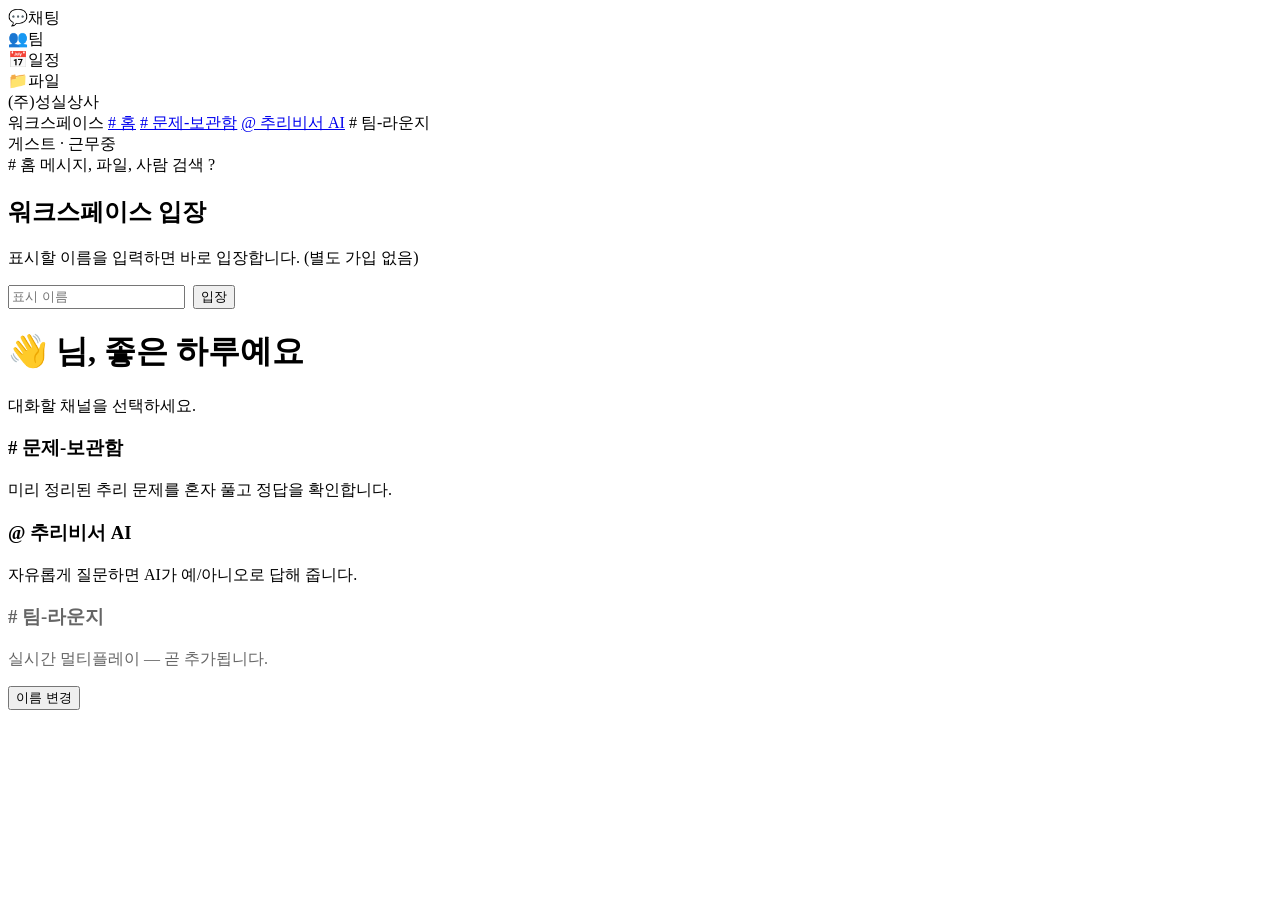
==== src/main/resources/static/index.html @ 0ebd8daa "feat: reskin UI as office messenger (Teams-style) disguise + boss key (fake Outlook)" ====
<!DOCTYPE html>
<html lang="ko">
<head>
  <meta charset="UTF-8">
  <meta name="viewport" content="width=device-width, initial-scale=1.0">
  <title>협업 워크스페이스</title>
  <link rel="stylesheet" href="/css/style.css">
</head>
<body>
  <div class="app">
    <nav class="rail" aria-label="앱">
      <div class="rail-item active"><span class="ic">💬</span>채팅</div>
      <div class="rail-item"><span class="ic">👥</span>팀</div>
      <div class="rail-item"><span class="ic">📅</span>일정</div>
      <div class="rail-item"><span class="ic">📁</span>파일</div>
    </nav>

    <aside class="sidebar">
      <div class="ws-header">(주)성실상사</div>
      <div class="nav">
        <span class="nav-label">워크스페이스</span>
        <a class="nav-item active" href="/"># 홈</a>
        <a class="nav-item" href="/classic.html"># 문제-보관함</a>
        <a class="nav-item" href="/ai.html">@ 추리비서 AI</a>
        <span class="nav-item disabled"># 팀-라운지</span>
      </div>
      <div class="sidebar-foot"><span class="status-dot"></span> <span data-me-name>게스트</span> · 근무중</div>
    </aside>

    <div class="main">
      <header class="topbar">
        <span class="topbar-title"># 홈</span>
        <span class="topbar-search">메시지, 파일, 사람 검색</span>
        <span class="topbar-spacer"></span>
        <span class="avatar" data-me-avatar>?</span>
      </header>

      <div class="content">
        <div class="content-narrow">

          <div id="nickname-setup" class="card hidden" style="margin-top:12px;">
            <h2>워크스페이스 입장</h2>
            <p class="muted">표시할 이름을 입력하면 바로 입장합니다. (별도 가입 없음)</p>
            <div style="display:flex; gap:8px; margin-top:12px;">
              <input type="text" id="nickname-input" placeholder="표시 이름" maxlength="20">
              <button id="nickname-save" style="white-space:nowrap;">입장</button>
            </div>
          </div>

          <div id="mode-select" class="hidden">
            <h1>👋 <b id="hello"></b> 님, 좋은 하루예요</h1>
            <p class="muted" style="margin-bottom:16px;">대화할 채널을 선택하세요.</p>

            <div class="card clickable" onclick="location.href='/classic.html'">
              <h3># 문제-보관함</h3>
              <p class="muted">미리 정리된 추리 문제를 혼자 풀고 정답을 확인합니다.</p>
            </div>
            <div class="card clickable" onclick="location.href='/ai.html'">
              <h3>@ 추리비서 AI</h3>
              <p class="muted">자유롭게 질문하면 AI가 예/아니오로 답해 줍니다.</p>
            </div>
            <div class="card" style="opacity:.6;">
              <h3># 팀-라운지</h3>
              <p class="muted">실시간 멀티플레이 — 곧 추가됩니다.</p>
            </div>

            <p style="margin-top:8px;"><button class="ghost" onclick="changeNickname()">이름 변경</button></p>
          </div>

        </div>
      </div>
    </div>
  </div>

  <script src="/js/nickname.js"></script>
  <script src="/js/shell.js"></script>
  <script src="/js/boss.js"></script>
  <script>
    const setup = document.getElementById("nickname-setup");
    const select = document.getElementById("mode-select");

    function render() {
      const nick = getNickname();
      if (nick) {
        document.getElementById("hello").textContent = nick;
        select.classList.remove("hidden");
        setup.classList.add("hidden");
      } else {
        setup.classList.remove("hidden");
        select.classList.add("hidden");
      }
    }

    function changeNickname() {
      localStorage.removeItem("turtlesoup.nickname");
      location.reload();
    }

    document.getElementById("nickname-save").addEventListener("click", () => {
      const v = document.getElementById("nickname-input").value.trim();
      if (v) { setNickname(v); location.reload(); }
    });
    document.getElementById("nickname-input").addEventListener("keydown", (e) => {
      if (e.key === "Enter") document.getElementById("nickname-save").click();
    });

    render();
  </script>
</body>
</html>
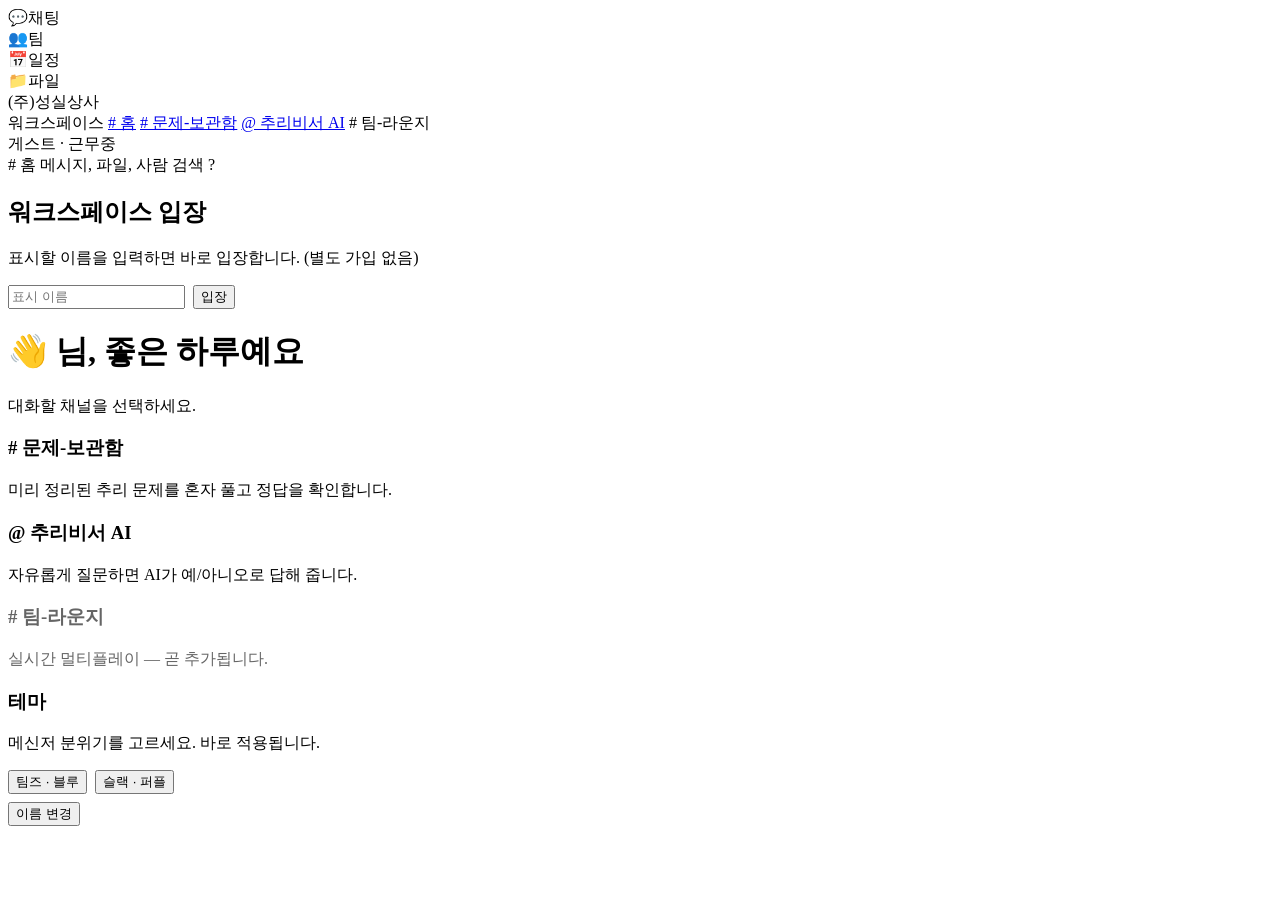
==== commit a2c2e03f: "feat: theme switcher (Teams blue / Slack purple), persisted per browser" ====
--- a/src/main/resources/static/index.html
+++ b/src/main/resources/static/index.html
@@ -5,6 +5,7 @@
   <meta name="viewport" content="width=device-width, initial-scale=1.0">
   <title>협업 워크스페이스</title>
   <link rel="stylesheet" href="/css/style.css">
+  <script src="/js/theme.js"></script>
 </head>
 <body>
   <div class="app">
@@ -64,6 +65,15 @@
               <p class="muted">실시간 멀티플레이 — 곧 추가됩니다.</p>
             </div>
 
+            <div class="card">
+              <h3>테마</h3>
+              <p class="muted">메신저 분위기를 고르세요. 바로 적용됩니다.</p>
+              <div style="display:flex; gap:8px; margin-top:10px;">
+                <button class="theme-btn" data-theme-val="teams">팀즈 · 블루</button>
+                <button class="theme-btn" data-theme-val="slack">슬랙 · 퍼플</button>
+              </div>
+            </div>
+
             <p style="margin-top:8px;"><button class="ghost" onclick="changeNickname()">이름 변경</button></p>
           </div>
 
@@ -104,6 +114,17 @@
       if (e.key === "Enter") document.getElementById("nickname-save").click();
     });
 
+    function renderThemeButtons() {
+      const cur = (typeof getTheme === "function" && getTheme()) || "teams";
+      document.querySelectorAll(".theme-btn").forEach(b => {
+        b.classList.toggle("ghost", b.dataset.themeVal !== cur);
+      });
+    }
+    document.querySelectorAll(".theme-btn").forEach(b => {
+      b.addEventListener("click", () => { setTheme(b.dataset.themeVal); renderThemeButtons(); });
+    });
+    renderThemeButtons();
+
     render();
   </script>
 </body>
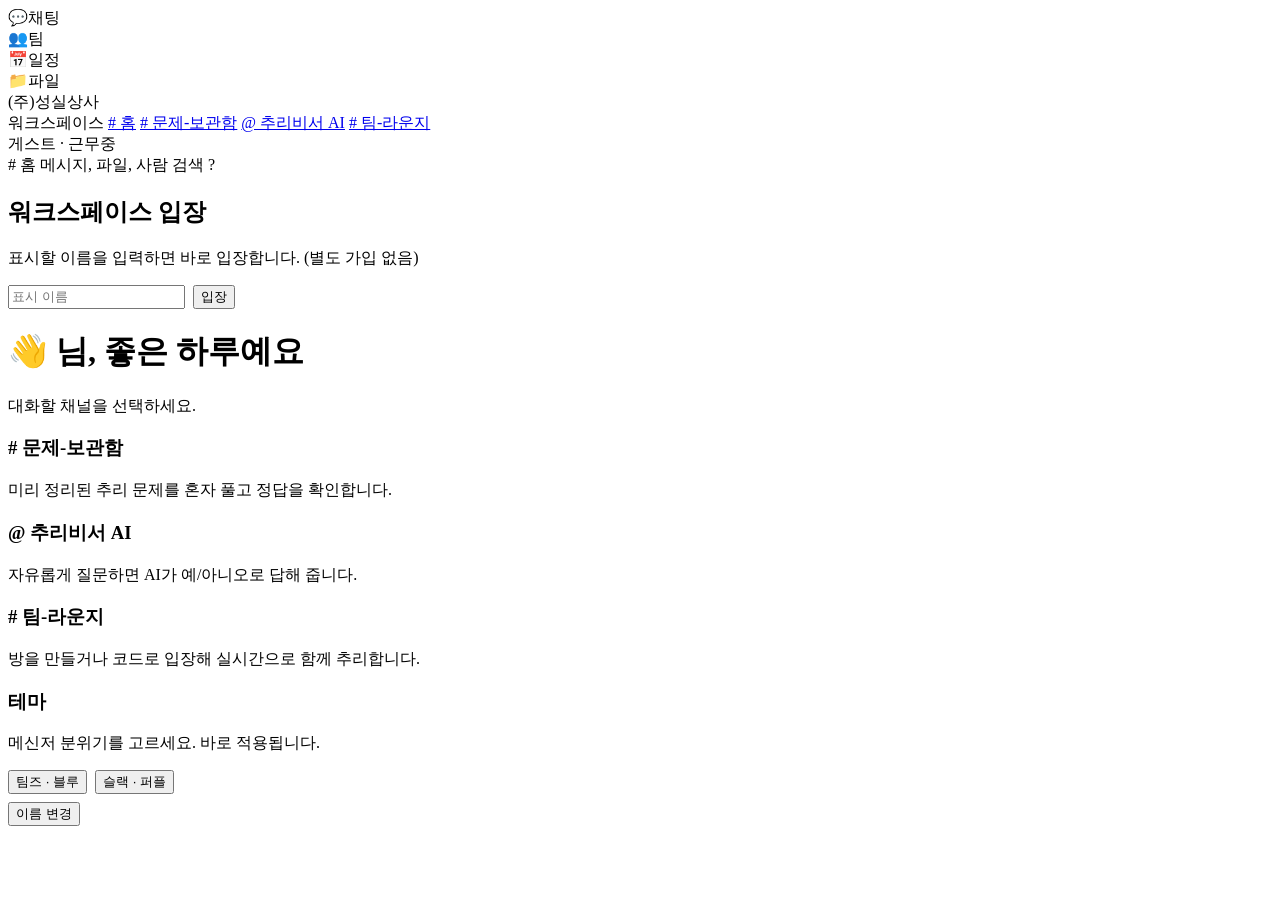
==== commit 09c7cbc0: "feat: add multiplayer room UI (lobby + live room + host hints) and enable nav" ====
--- a/src/main/resources/static/index.html
+++ b/src/main/resources/static/index.html
@@ -23,7 +23,7 @@
         <a class="nav-item active" href="/"># 홈</a>
         <a class="nav-item" href="/classic.html"># 문제-보관함</a>
         <a class="nav-item" href="/ai.html">@ 추리비서 AI</a>
-        <span class="nav-item disabled"># 팀-라운지</span>
+        <a class="nav-item" href="/room.html"># 팀-라운지</a>
       </div>
       <div class="sidebar-foot"><span class="status-dot"></span> <span data-me-name>게스트</span> · 근무중</div>
     </aside>
@@ -60,9 +60,9 @@
               <h3>@ 추리비서 AI</h3>
               <p class="muted">자유롭게 질문하면 AI가 예/아니오로 답해 줍니다.</p>
             </div>
-            <div class="card" style="opacity:.6;">
+            <div class="card clickable" onclick="location.href='/room.html'">
               <h3># 팀-라운지</h3>
-              <p class="muted">실시간 멀티플레이 — 곧 추가됩니다.</p>
+              <p class="muted">방을 만들거나 코드로 입장해 실시간으로 함께 추리합니다.</p>
             </div>
 
             <div class="card">
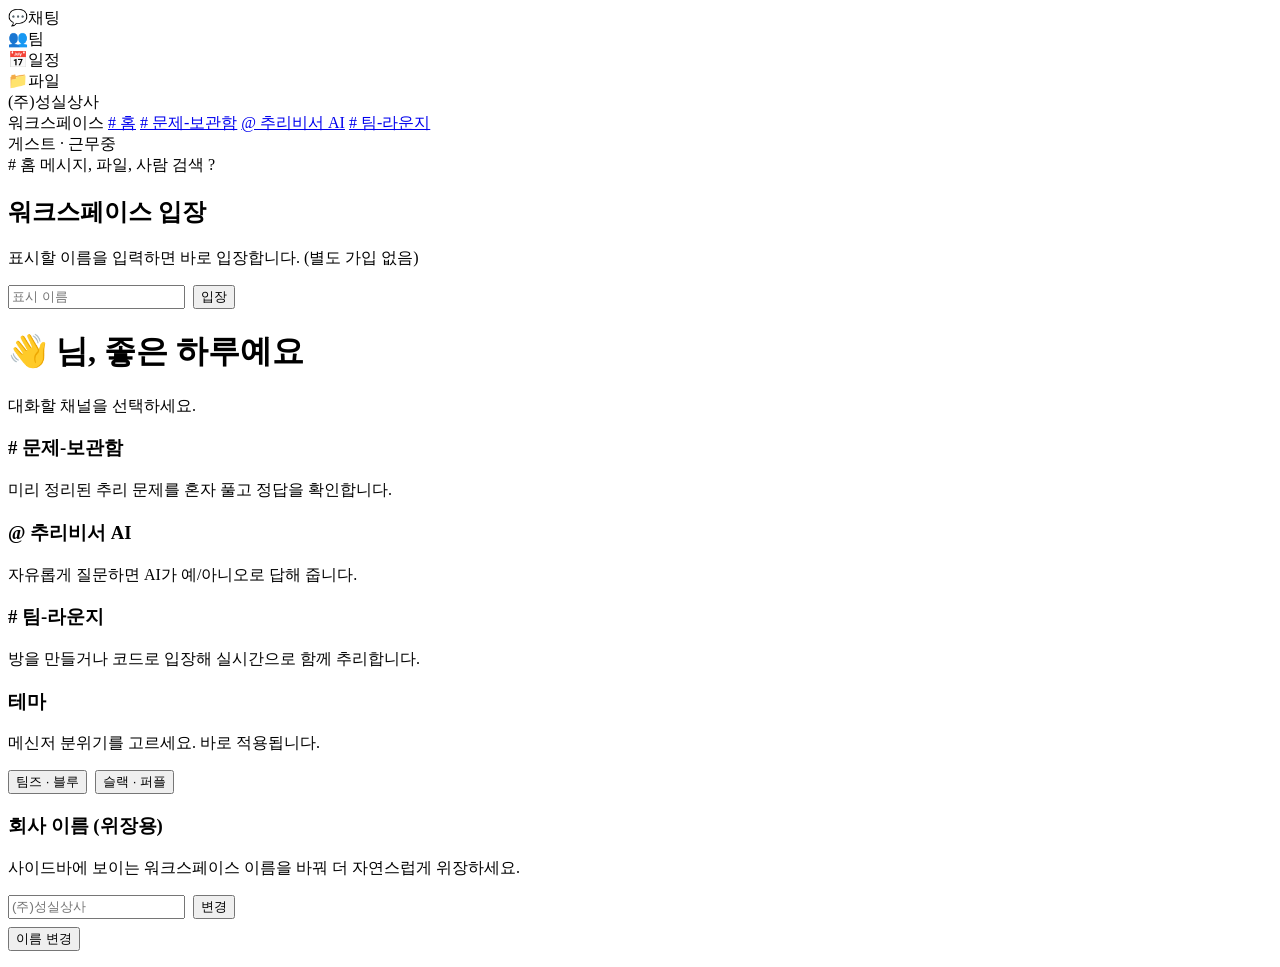
==== commit c6d814fb: "feat: user-editable workspace (company) name, persisted per browser" ====
--- a/src/main/resources/static/index.html
+++ b/src/main/resources/static/index.html
@@ -74,6 +74,15 @@
               </div>
             </div>
 
+            <div class="card">
+              <h3>회사 이름 (위장용)</h3>
+              <p class="muted">사이드바에 보이는 워크스페이스 이름을 바꿔 더 자연스럽게 위장하세요.</p>
+              <div style="display:flex; gap:8px; margin-top:10px;">
+                <input type="text" id="company-input" maxlength="30" placeholder="(주)성실상사">
+                <button id="company-save" style="white-space:nowrap;">변경</button>
+              </div>
+            </div>
+
             <p style="margin-top:8px;"><button class="ghost" onclick="changeNickname()">이름 변경</button></p>
           </div>
 
@@ -83,6 +92,7 @@
   </div>
 
   <script src="/js/nickname.js"></script>
+  <script src="/js/workspace.js"></script>
   <script src="/js/shell.js"></script>
   <script src="/js/boss.js"></script>
   <script>
@@ -125,6 +135,14 @@
     });
     renderThemeButtons();
 
+    const companyInput = document.getElementById("company-input");
+    if (typeof getCompany === "function") companyInput.value = getCompany();
+    function saveCompany() {
+      if (typeof setCompany === "function") setCompany(companyInput.value);
+    }
+    document.getElementById("company-save").addEventListener("click", saveCompany);
+    companyInput.addEventListener("keydown", (e) => { if (e.key === "Enter") saveCompany(); });
+
     render();
   </script>
 </body>
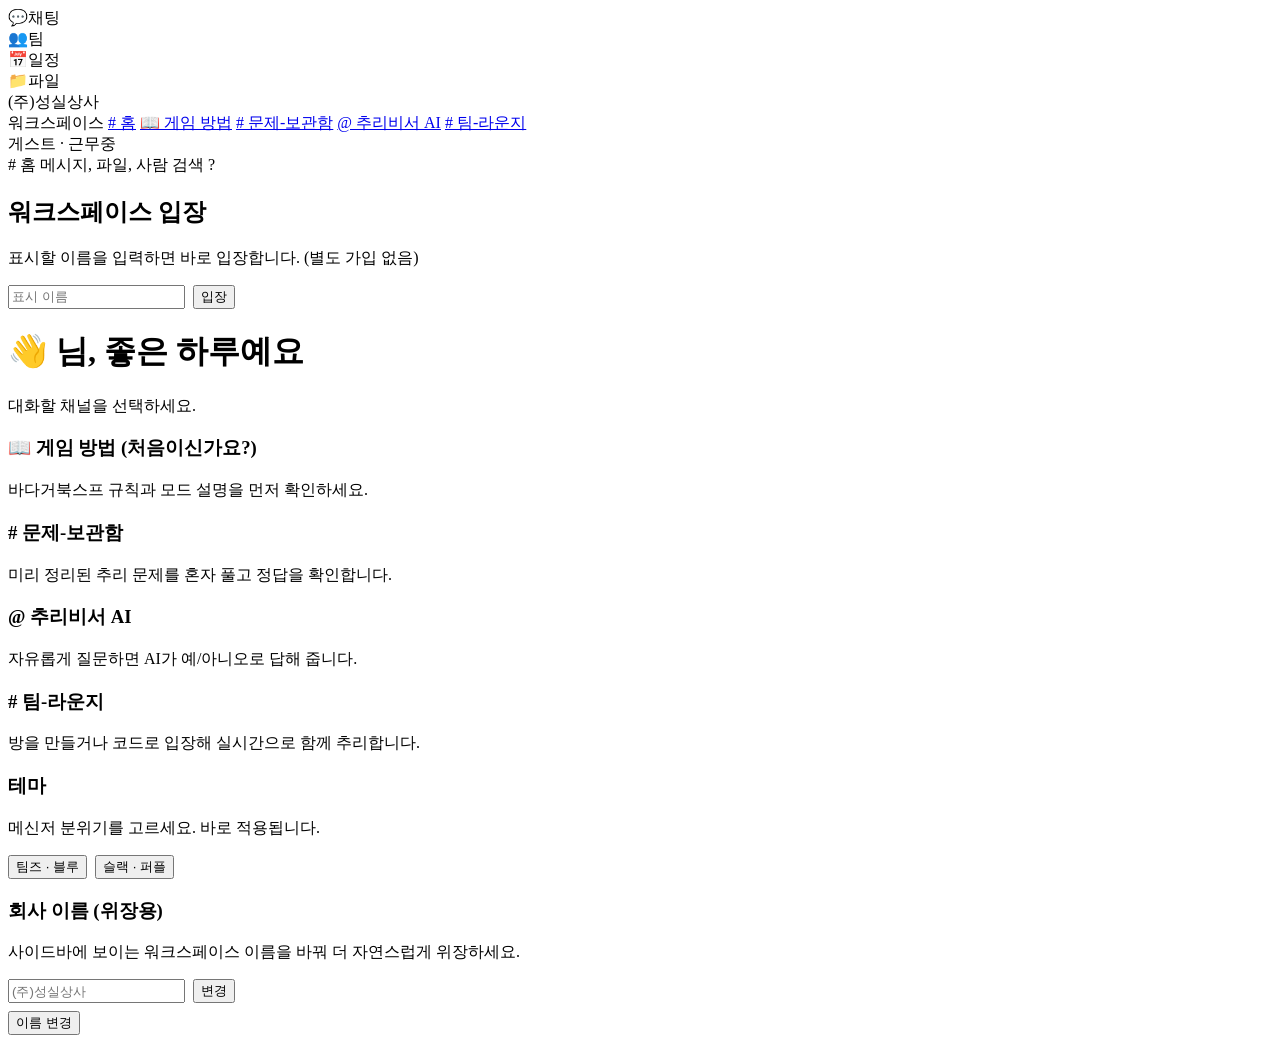
==== commit e6f316c3: "feat: add game guide page (how to play) linked from home and sidebar" ====
--- a/src/main/resources/static/index.html
+++ b/src/main/resources/static/index.html
@@ -21,6 +21,7 @@
       <div class="nav">
         <span class="nav-label">워크스페이스</span>
         <a class="nav-item active" href="/"># 홈</a>
+        <a class="nav-item" href="/guide.html">📖 게임 방법</a>
         <a class="nav-item" href="/classic.html"># 문제-보관함</a>
         <a class="nav-item" href="/ai.html">@ 추리비서 AI</a>
         <a class="nav-item" href="/room.html"># 팀-라운지</a>
@@ -52,6 +53,10 @@
             <h1>👋 <b id="hello"></b> 님, 좋은 하루예요</h1>
             <p class="muted" style="margin-bottom:16px;">대화할 채널을 선택하세요.</p>
 
+            <div class="card clickable" onclick="location.href='/guide.html'" style="border-left:5px solid var(--accent);">
+              <h3>📖 게임 방법 (처음이신가요?)</h3>
+              <p class="muted">바다거북스프 규칙과 모드 설명을 먼저 확인하세요.</p>
+            </div>
             <div class="card clickable" onclick="location.href='/classic.html'">
               <h3># 문제-보관함</h3>
               <p class="muted">미리 정리된 추리 문제를 혼자 풀고 정답을 확인합니다.</p>
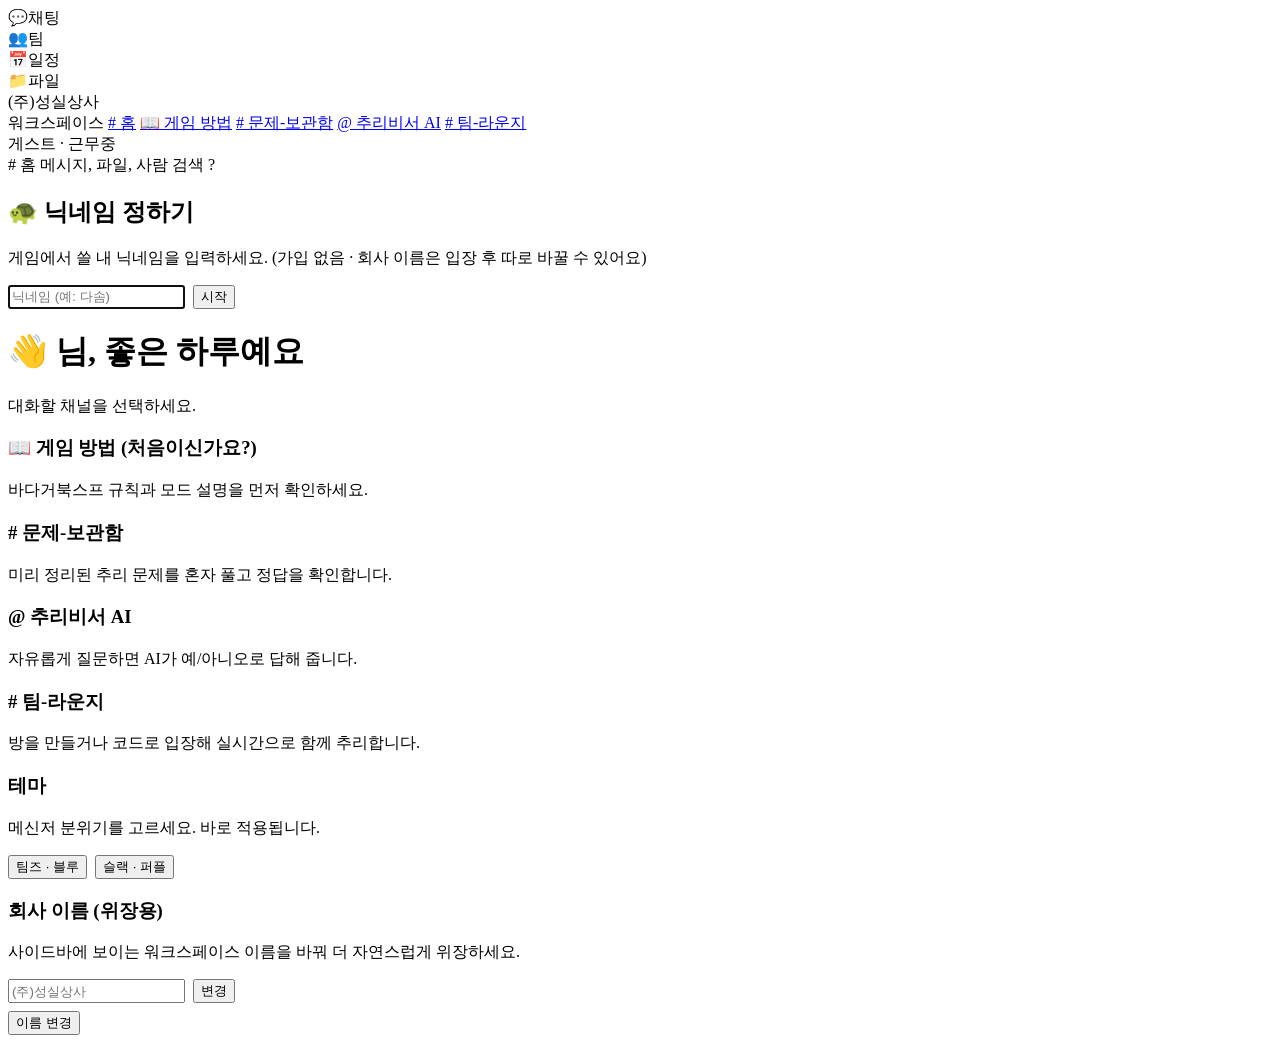
==== commit 0a5dd03e: "fix: clarify first-screen as nickname (not workspace name)" ====
--- a/src/main/resources/static/index.html
+++ b/src/main/resources/static/index.html
@@ -41,11 +41,11 @@
         <div class="content-narrow">
 
           <div id="nickname-setup" class="card hidden" style="margin-top:12px;">
-            <h2>워크스페이스 입장</h2>
-            <p class="muted">표시할 이름을 입력하면 바로 입장합니다. (별도 가입 없음)</p>
+            <h2>🐢 닉네임 정하기</h2>
+            <p class="muted">게임에서 쓸 <b style="color:var(--text);font-weight:500;">내 닉네임</b>을 입력하세요. (가입 없음 · 회사 이름은 입장 후 따로 바꿀 수 있어요)</p>
             <div style="display:flex; gap:8px; margin-top:12px;">
-              <input type="text" id="nickname-input" placeholder="표시 이름" maxlength="20">
-              <button id="nickname-save" style="white-space:nowrap;">입장</button>
+              <input type="text" id="nickname-input" placeholder="닉네임 (예: 다솜)" maxlength="20" autofocus>
+              <button id="nickname-save" style="white-space:nowrap;">시작</button>
             </div>
           </div>
 
